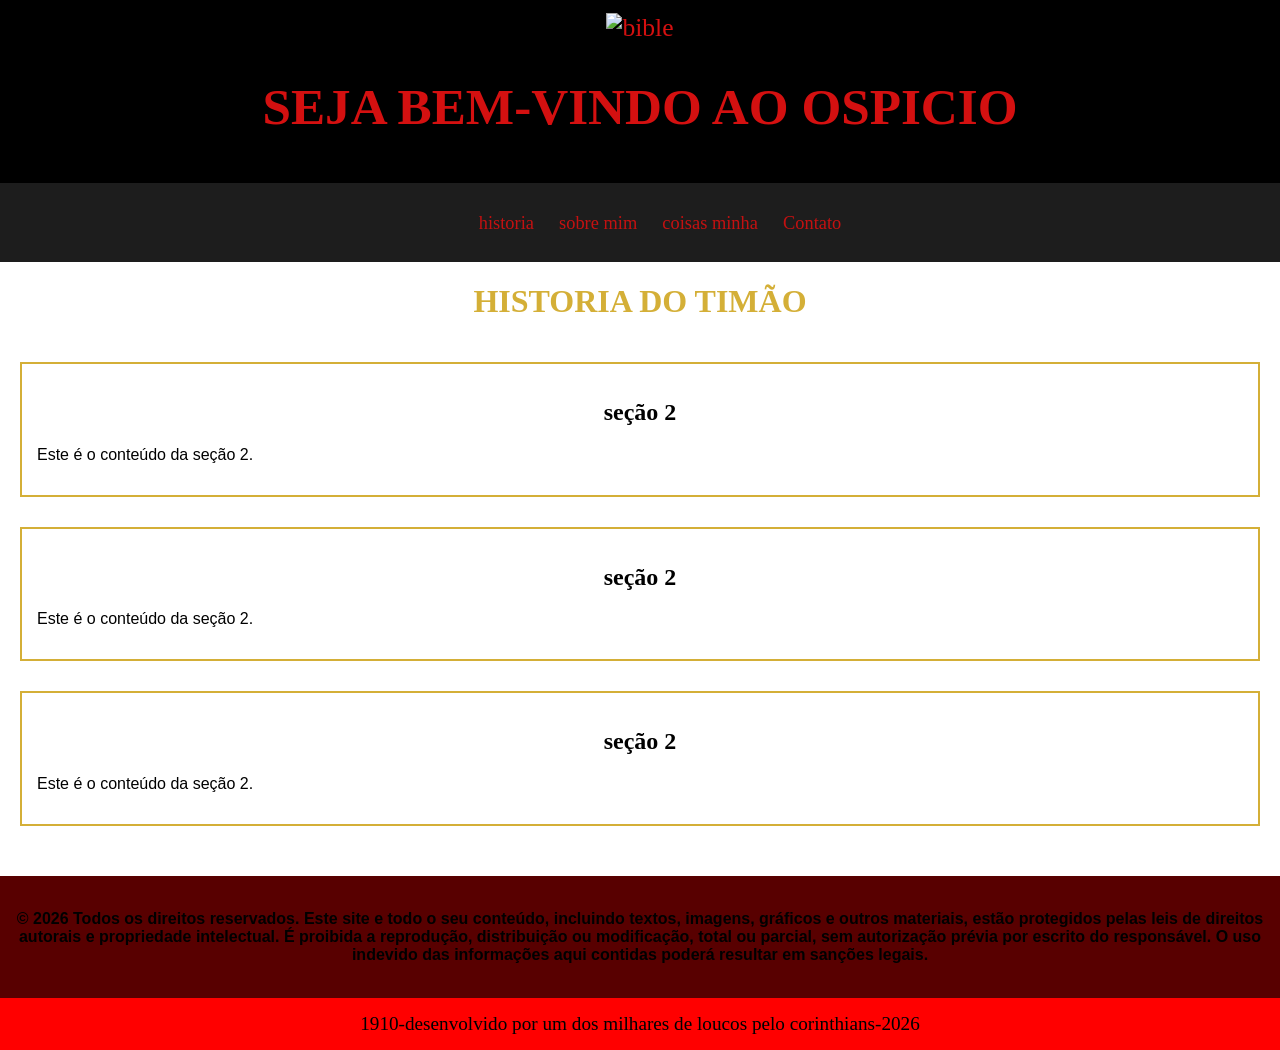
==== index.html @ 66645b38 "corinthians parte 1" ====
<!doctype html>
<html lang="pt-br">
  <head>
    <meta charset="UTF-8" />
    <meta name="viewport" content="width=device-width, initial-scale=1.0" />
    <title>TODO PODEROSO TIMÃO</title>
    <link rel="stylesheet" href="CSS/style.css" />
  </head>
  <body>
    <header>
      <img src="c:\Users\Bebezão\Desktop\imagens.html\c240dab131087d4e96328062d55de148.jpg" alt="bible" width="150" height="175"  />
      <h1>SEJA BEM-VINDO AO OSPICIO</h1>
    </header>
    <nav>
      <ul>
        <a href="index.html">historia</a>
        <a href="sobre.html">sobre mim</a>
        <a href="coisas.html">coisas minha</a>
        <a href="contato.html">Contato</a>
      </ul>
    </nav>
    <h1 class="class-titulo">HISTORIA DO TIMÃO</h1>
    
  </body>
    <main>
      <section>
        <h2>seção 2</h2>
        <p>Este é o conteúdo da seção 2.</p>
      </section>
      <section>
        <h2>seção 2</h2>
        <p>Este é o conteúdo da seção 2.</p>
      </section>
      <section>
        <h2>seção 2</h2>
        <p>Este é o conteúdo da seção 2.</p>
      </section>
    </main>
    <div class="footer-top">
      <h4>
        © 2026 Todos os direitos reservados. Este site e todo o seu conteúdo,
        incluindo textos, imagens, gráficos e outros materiais, estão protegidos
        pelas leis de direitos autorais e propriedade intelectual. É proibida a
        reprodução, distribuição ou modificação, total ou parcial, sem
        autorização prévia por escrito do responsável. O uso indevido das
        informações aqui contidas poderá resultar em sanções legais.
      </h4>
    </div>
    <footer>
     1910-desenvolvido por um dos milhares de loucos pelo corinthians-2026
    </footer>
  </body>
</html>
---- CSS/style.css ----
header {
  background-color: #000000;
  color: rgb(212, 16, 16);
  padding: 1%;
  text-align: center;
  font-size: 160%;
  font-family: fantasy;
}
body {
  font-family: Arial, Helvetica, sans-serif;
  margin: 0;
  padding: 0;
}
nav {
  background-color: #1d1d1d;
  padding: 10px;
  text-align: center;
  font-size: 115%;
}
nav a {
  color: #c41111;
  text-decoration: none;
  padding: 10px;
  font-family:fantasy;
}
main {
  padding: 20px;
}
section {
  margin-bottom: 30px;
  padding: 15px;
  border: 2px solid #D4AF37;
}
footer {
  text-align: center;
  background-color: #ff0000;
  padding: 15px;
  color: rgb(0, 0, 0);
  font-family: serif;
  font-size: 120%;
}
.footer-top {
  background-color: #580000;
  text-align: center;
  padding: 1%;
}
h2 {
  color: #000000;
  font-family: fantasy;
  text-align: center;
}
.class-titulo {
  color: #D4AF37;
  font-family: fantasy;
  text-align: center;
}
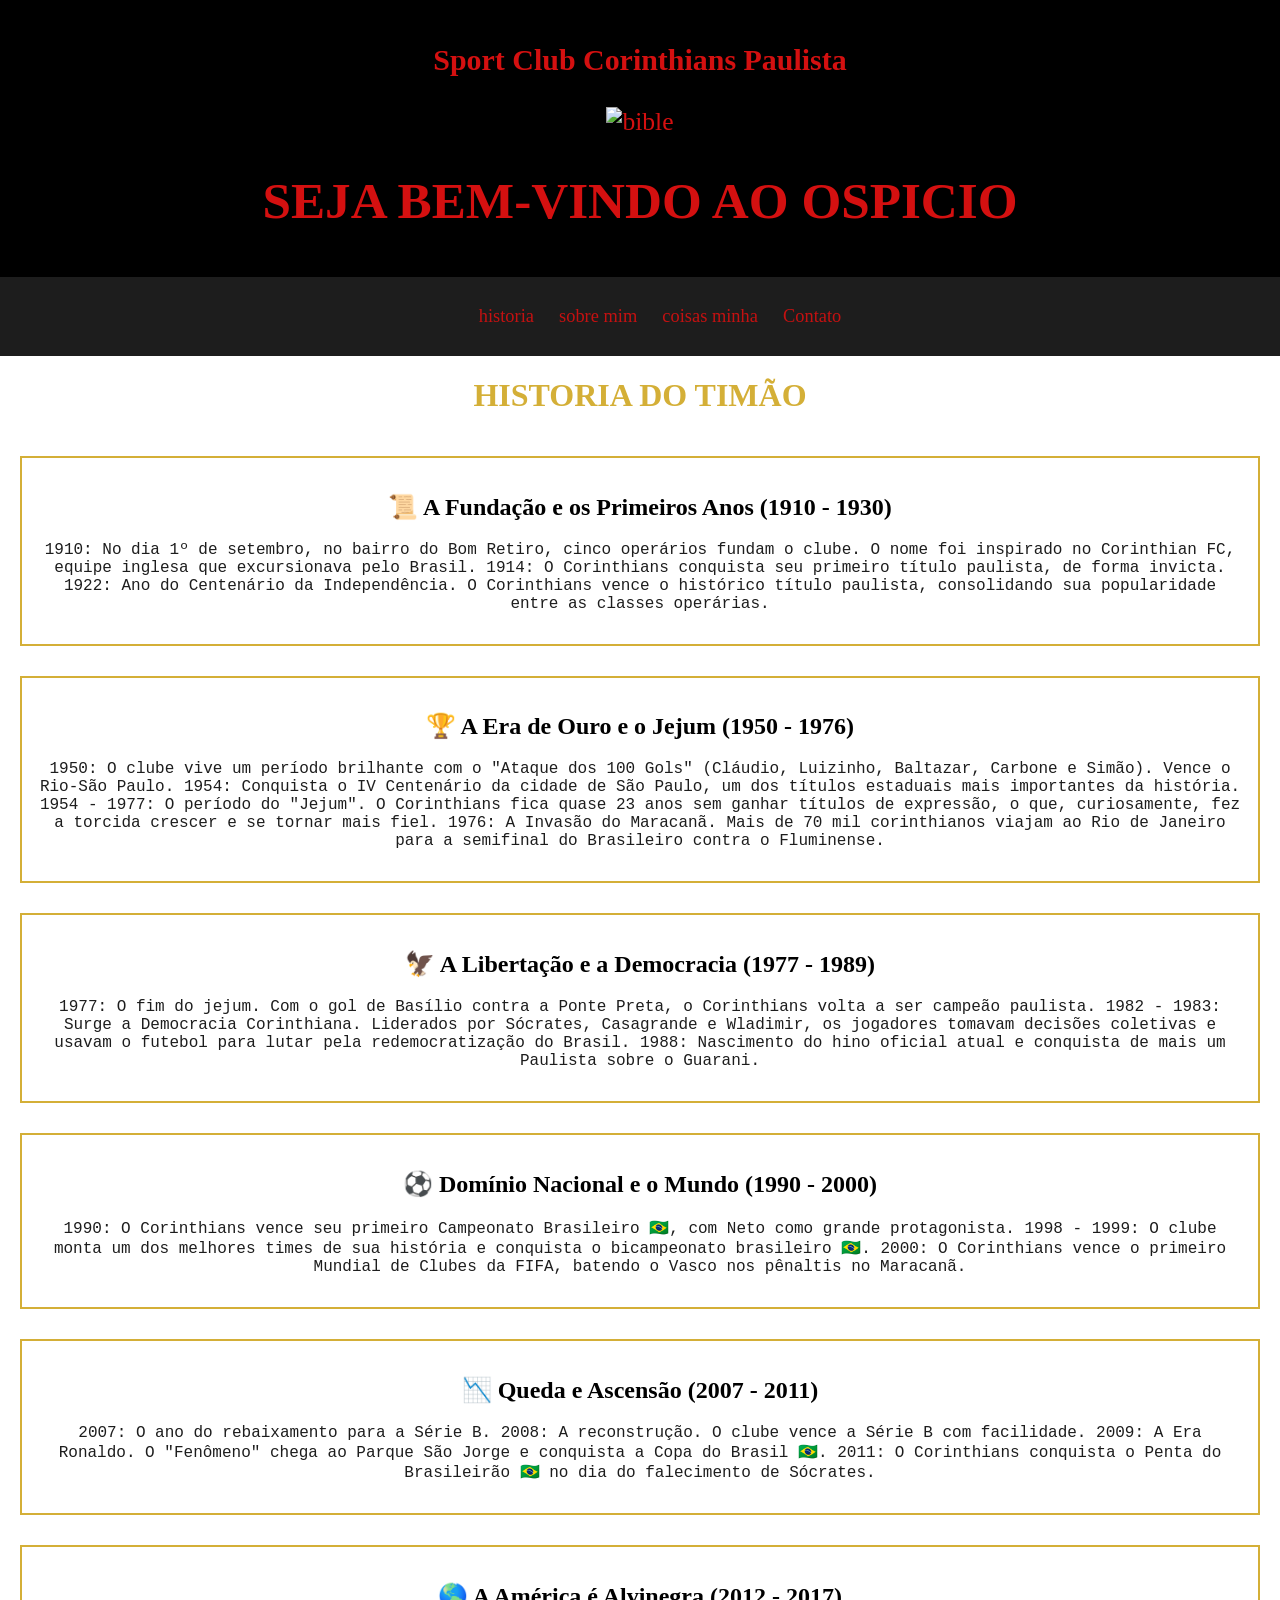
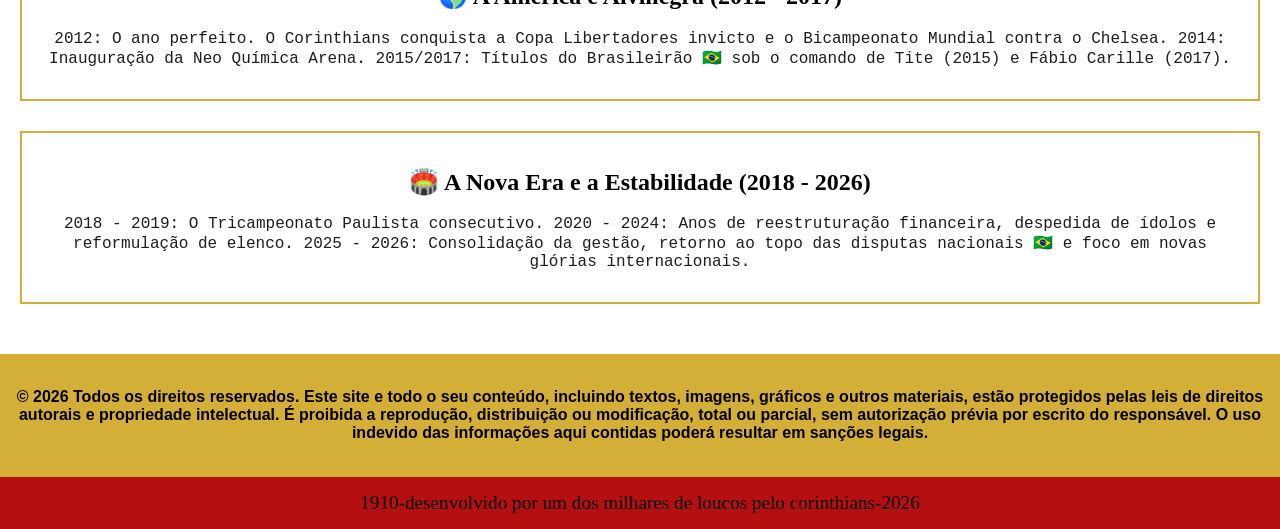
==== commit 7bae838d: "historia feita" ====
--- a/index.html
+++ b/index.html
@@ -8,6 +8,7 @@
   </head>
   <body>
     <header>
+      <h3>Sport Club Corinthians Paulista</h3>
       <img src="c:\Users\Bebezão\Desktop\imagens.html\c240dab131087d4e96328062d55de148.jpg" alt="bible" width="150" height="175"  />
       <h1>SEJA BEM-VINDO AO OSPICIO</h1>
     </header>
@@ -24,17 +25,49 @@
   </body>
     <main>
       <section>
-        <h2>seção 2</h2>
-        <p>Este é o conteúdo da seção 2.</p>
+        <h2>📜 A Fundação e os Primeiros Anos (1910 - 1930)</h2>
+        <p>1910: No dia 1º de setembro, no bairro do Bom Retiro, cinco operários fundam o clube. O nome foi inspirado no Corinthian FC, equipe inglesa que excursionava pelo Brasil.
+          1914: O Corinthians conquista seu primeiro título paulista, de forma invicta.
+          1922: Ano do Centenário da Independência. O Corinthians vence o histórico título paulista, consolidando sua popularidade entre as classes operárias.</p>
       </section>
       <section>
-        <h2>seção 2</h2>
-        <p>Este é o conteúdo da seção 2.</p>
+        <h2>🏆 A Era de Ouro e o Jejum (1950 - 1976)</h2>
+        <p>1950: O clube vive um período brilhante com o "Ataque dos 100 Gols" (Cláudio, Luizinho, Baltazar, Carbone e Simão). Vence o Rio-São Paulo.
+1954: Conquista o IV Centenário da cidade de São Paulo, um dos títulos estaduais mais importantes da história.
+1954 - 1977: O período do "Jejum". O Corinthians fica quase 23 anos sem ganhar títulos de expressão, o que, curiosamente, fez a torcida crescer e se tornar mais fiel.
+1976: A Invasão do Maracanã. Mais de 70 mil corinthianos viajam ao Rio de Janeiro para a semifinal do Brasileiro contra o Fluminense.</p>
       </section>
       <section>
-        <h2>seção 2</h2>
-        <p>Este é o conteúdo da seção 2.</p>
+        <h2>🦅 A Libertação e a Democracia (1977 - 1989)</h2>
+        <p>1977: O fim do jejum. Com o gol de Basílio contra a Ponte Preta, o Corinthians volta a ser campeão paulista.
+1982 - 1983: Surge a Democracia Corinthiana. Liderados por Sócrates, Casagrande e Wladimir, os jogadores tomavam decisões coletivas e usavam o futebol para lutar pela redemocratização do Brasil.
+1988: Nascimento do hino oficial atual e conquista de mais um Paulista sobre o Guarani.</p>
       </section>
+      <section>
+        <h2>⚽ Domínio Nacional e o Mundo (1990 - 2000)</h2>
+        <p>1990: O Corinthians vence seu primeiro Campeonato Brasileiro 🇧🇷, com Neto como grande protagonista.
+1998 - 1999: O clube monta um dos melhores times de sua história e conquista o bicampeonato brasileiro 🇧🇷.
+2000: O Corinthians vence o primeiro Mundial de Clubes da FIFA, batendo o Vasco nos pênaltis no Maracanã.</p>
+      </section>
+      <section>
+        <h2>📉 Queda e Ascensão (2007 - 2011)</h2>
+        <p>2007: O ano do rebaixamento para a Série B.
+2008: A reconstrução. O clube vence a Série B com facilidade.
+2009: A Era Ronaldo. O "Fenômeno" chega ao Parque São Jorge e conquista a Copa do Brasil 🇧🇷.
+2011: O Corinthians conquista o Penta do Brasileirão 🇧🇷 no dia do falecimento de Sócrates.</p>
+      </section>
+        <section>
+          <h2>🌎 A América é Alvinegra (2012 - 2017)</h2>
+          <p>2012: O ano perfeito. O Corinthians conquista a Copa Libertadores invicto e o Bicampeonato Mundial contra o Chelsea.
+2014: Inauguração da Neo Química Arena.
+2015/2017: Títulos do Brasileirão 🇧🇷 sob o comando de Tite (2015) e Fábio Carille (2017).</p> 
+          </section>
+          <section>
+            <h2>🏟️ A Nova Era e a Estabilidade (2018 - 2026)</h2>
+            <p>2018 - 2019: O Tricampeonato Paulista consecutivo.
+2020 - 2024: Anos de reestruturação financeira, despedida de ídolos e reformulação de elenco.
+2025 - 2026: Consolidação da gestão, retorno ao topo das disputas nacionais 🇧🇷 e foco em novas glórias internacionais.</p>
+          </section>
     </main>
     <div class="footer-top">
       <h4>
--- a/CSS/style.css
+++ b/CSS/style.css
@@ -33,24 +33,30 @@
 }
 footer {
   text-align: center;
-  background-color: #ff0000;
+  background-color: #b60f0f;
   padding: 15px;
   color: rgb(0, 0, 0);
   font-family: serif;
   font-size: 120%;
 }
 .footer-top {
-  background-color: #580000;
+  background-color: #D4AF37;
   text-align: center;
   padding: 1%;
 }
 h2 {
   color: #000000;
-  font-family: fantasy;
+  font-family: cursive;
   text-align: center;
 }
 .class-titulo {
   color: #D4AF37;
   font-family: fantasy;
   text-align: center;
+
+}
+p {
+ text-align: center;
+ font-family: 'Courier New', Courier, monospace;
+ color: #1d1d1d;
 }
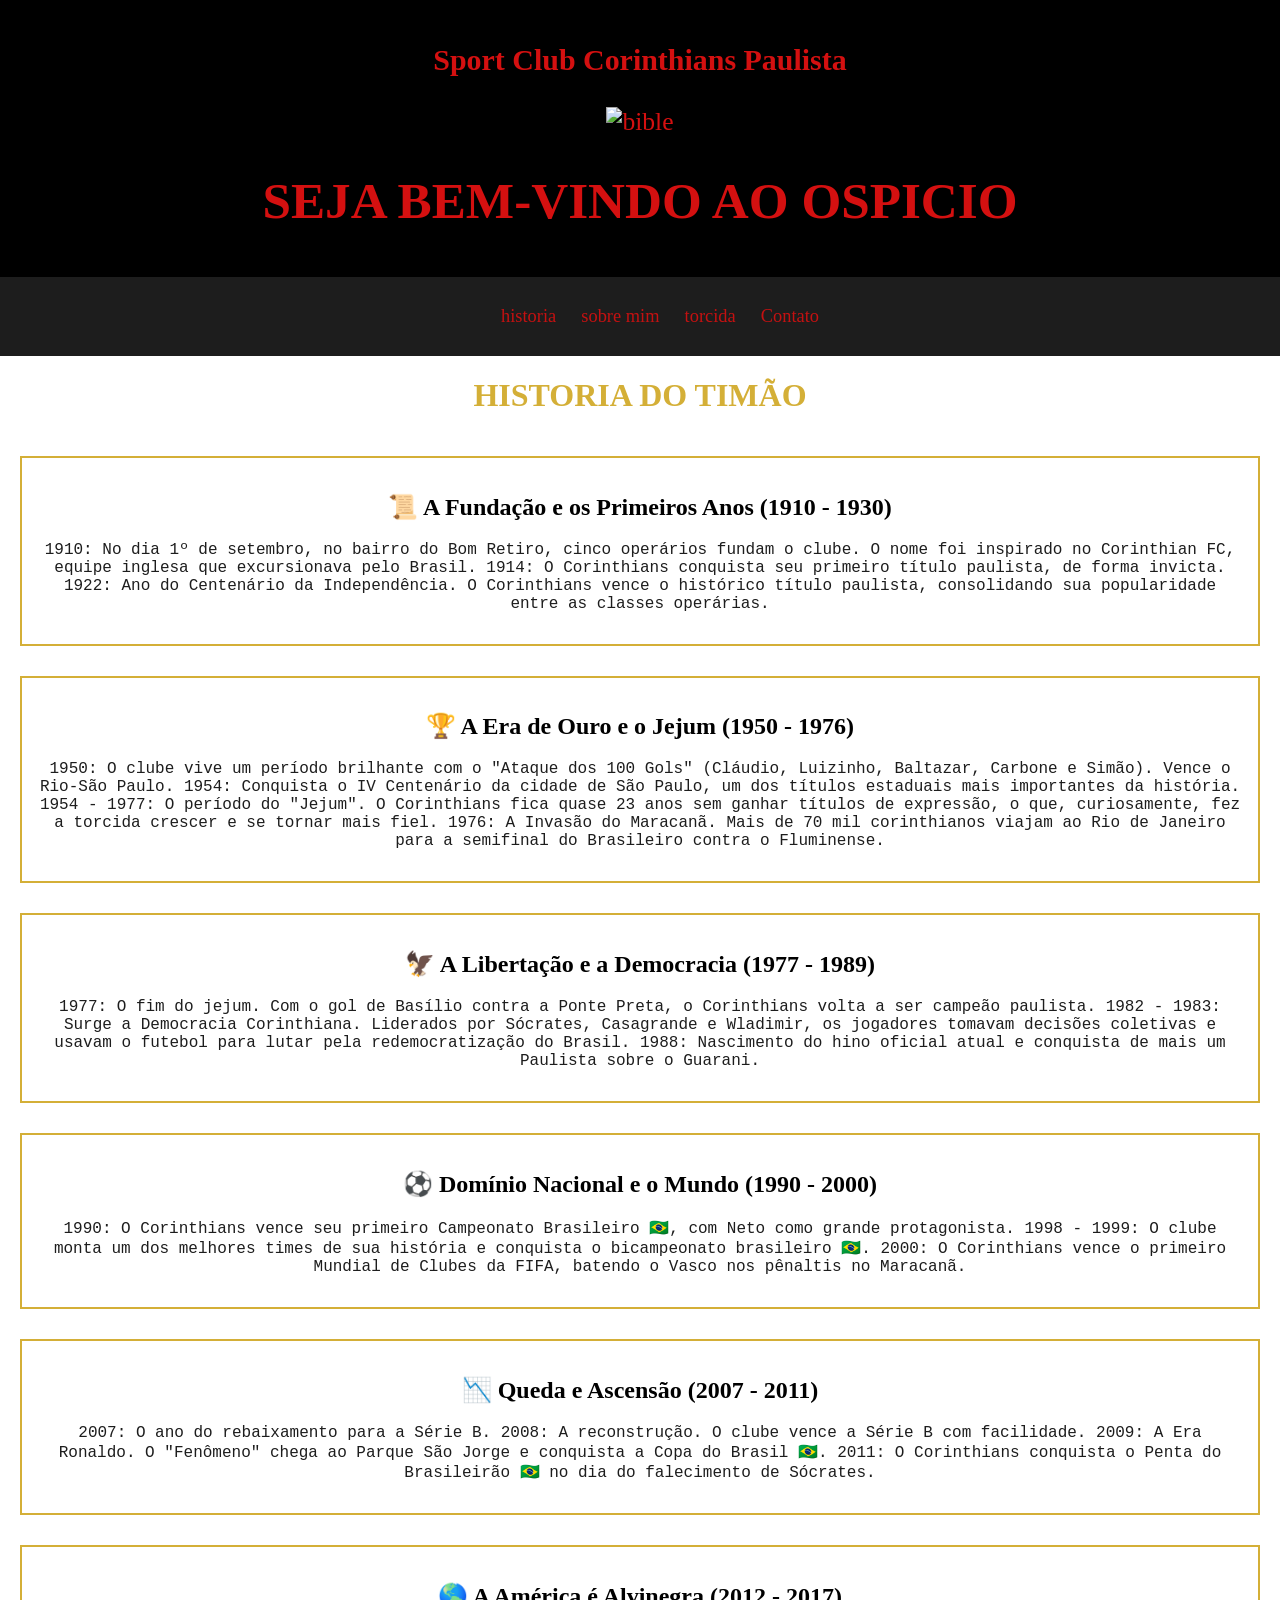
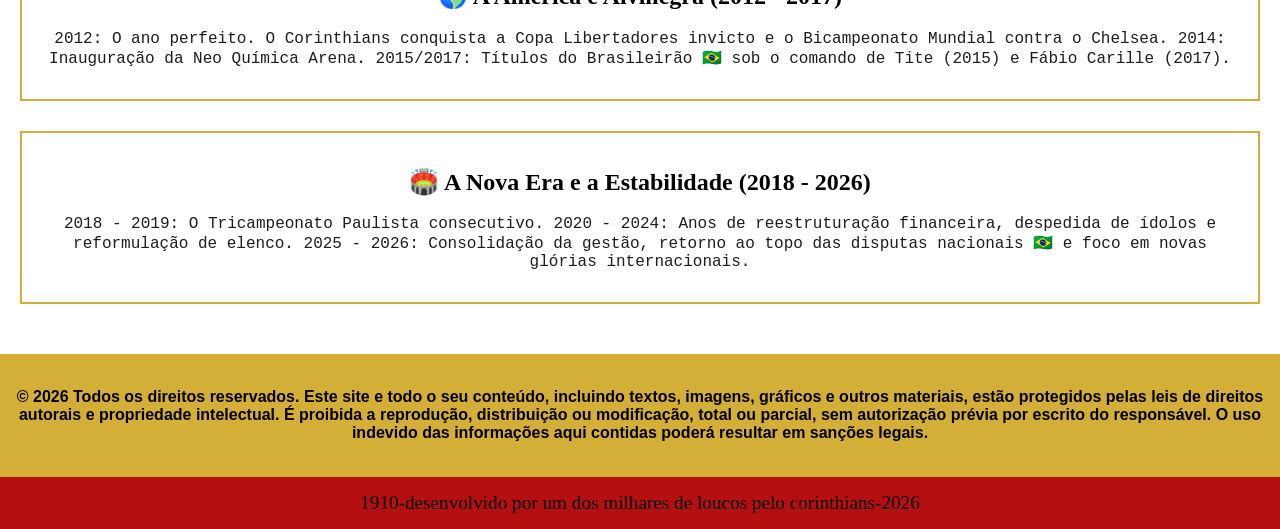
==== commit f72cf53a: "atualização03/05/2026" ====
--- a/index.html
+++ b/index.html
@@ -16,7 +16,7 @@
       <ul>
         <a href="index.html">historia</a>
         <a href="sobre.html">sobre mim</a>
-        <a href="coisas.html">coisas minha</a>
+        <a href="coisas.html">torcida</a>
         <a href="contato.html">Contato</a>
       </ul>
     </nav>
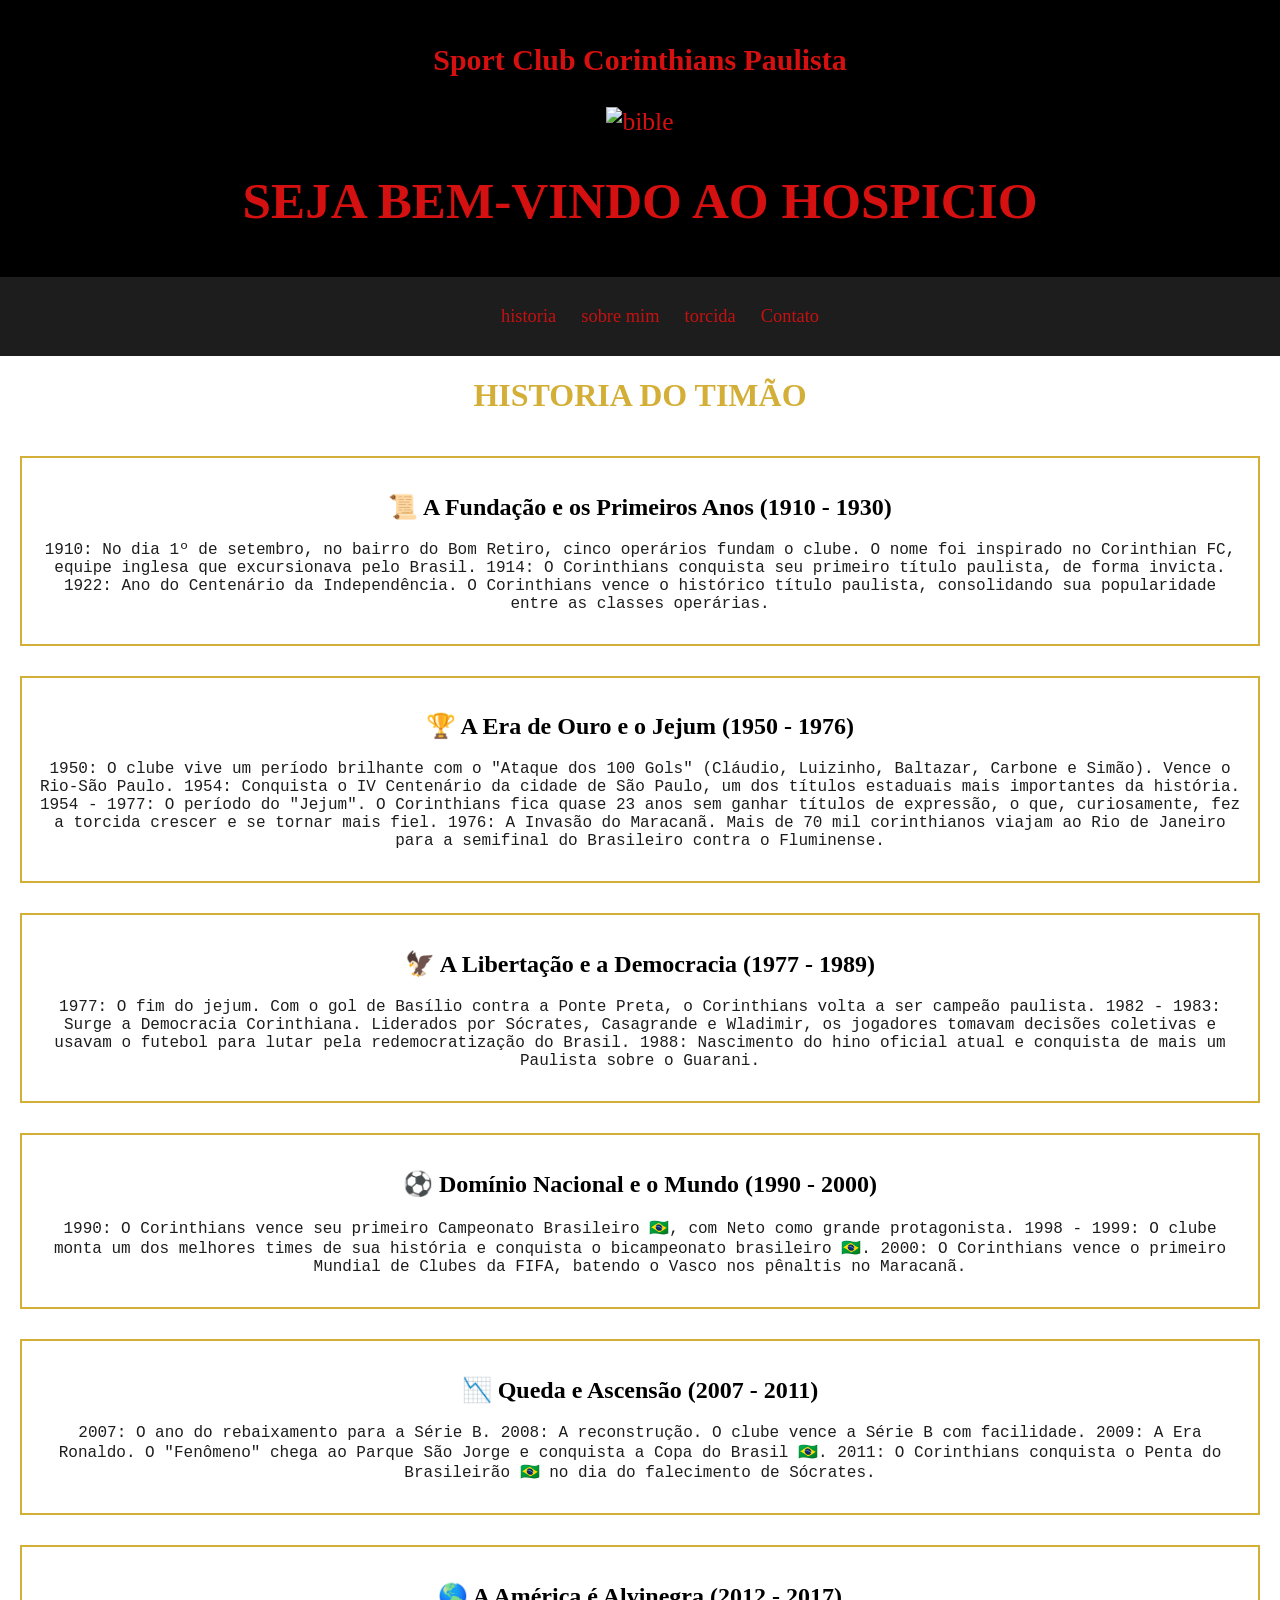
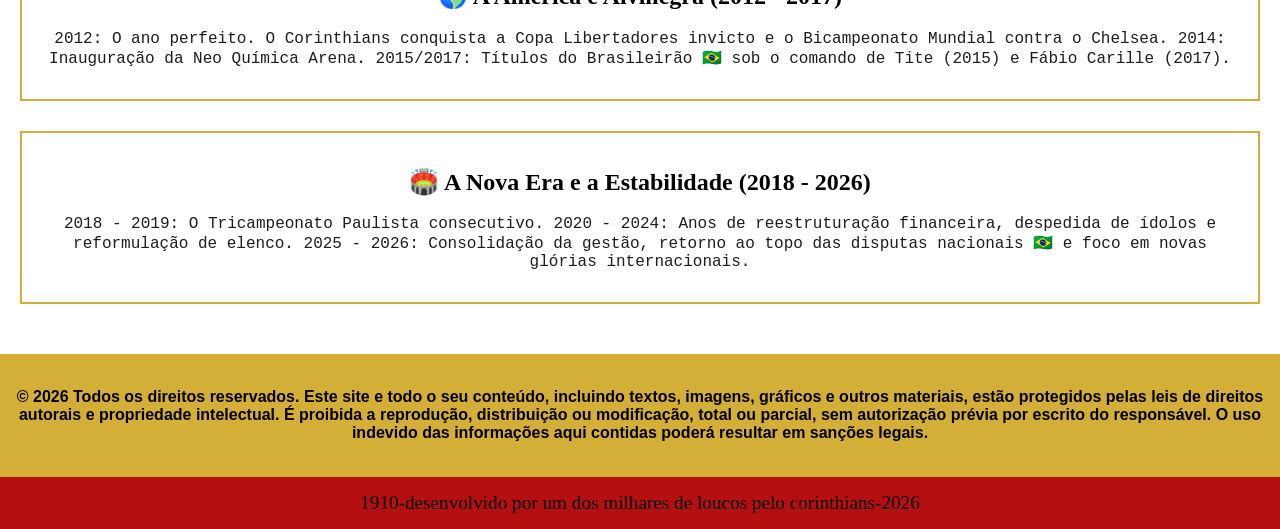
==== commit c11c7037: "07/05/2026" ====
--- a/index.html
+++ b/index.html
@@ -9,8 +9,13 @@
   <body>
     <header>
       <h3>Sport Club Corinthians Paulista</h3>
-      <img src="c:\Users\Bebezão\Desktop\imagens.html\c240dab131087d4e96328062d55de148.jpg" alt="bible" width="150" height="175"  />
-      <h1>SEJA BEM-VINDO AO OSPICIO</h1>
+      <img
+        src="https://cdn.meutimao.com.br/_upload/forumtopico/2022/05/26/escudo_2.jpg"
+        alt="bible"
+        width="200"
+        height="175"
+      />
+      <h1>SEJA BEM-VINDO AO HOSPICIO</h1>
     </header>
     <nav>
       <ul>
@@ -21,53 +26,89 @@
       </ul>
     </nav>
     <h1 class="class-titulo">HISTORIA DO TIMÃO</h1>
-    
-  </body>
+
     <main>
       <section>
-        <h2>📜 A Fundação e os Primeiros Anos (1910 - 1930)</h2>
-        <p>1910: No dia 1º de setembro, no bairro do Bom Retiro, cinco operários fundam o clube. O nome foi inspirado no Corinthian FC, equipe inglesa que excursionava pelo Brasil.
-          1914: O Corinthians conquista seu primeiro título paulista, de forma invicta.
-          1922: Ano do Centenário da Independência. O Corinthians vence o histórico título paulista, consolidando sua popularidade entre as classes operárias.</p>
+        <h2 class="class-historia">
+          📜 A Fundação e os Primeiros Anos (1910 - 1930)
+        </h2>
+        <p class="class-historiatexto">
+          1910: No dia 1º de setembro, no bairro do Bom Retiro, cinco operários
+          fundam o clube. O nome foi inspirado no Corinthian FC, equipe inglesa
+          que excursionava pelo Brasil. 1914: O Corinthians conquista seu
+          primeiro título paulista, de forma invicta. 1922: Ano do Centenário da
+          Independência. O Corinthians vence o histórico título paulista,
+          consolidando sua popularidade entre as classes operárias.
+        </p>
       </section>
       <section>
-        <h2>🏆 A Era de Ouro e o Jejum (1950 - 1976)</h2>
-        <p>1950: O clube vive um período brilhante com o "Ataque dos 100 Gols" (Cláudio, Luizinho, Baltazar, Carbone e Simão). Vence o Rio-São Paulo.
-1954: Conquista o IV Centenário da cidade de São Paulo, um dos títulos estaduais mais importantes da história.
-1954 - 1977: O período do "Jejum". O Corinthians fica quase 23 anos sem ganhar títulos de expressão, o que, curiosamente, fez a torcida crescer e se tornar mais fiel.
-1976: A Invasão do Maracanã. Mais de 70 mil corinthianos viajam ao Rio de Janeiro para a semifinal do Brasileiro contra o Fluminense.</p>
+        <h2 class="class-historia">🏆 A Era de Ouro e o Jejum (1950 - 1976)</h2>
+        <p class="class-historiatexto">
+          1950: O clube vive um período brilhante com o "Ataque dos 100 Gols"
+          (Cláudio, Luizinho, Baltazar, Carbone e Simão). Vence o Rio-São Paulo.
+          1954: Conquista o IV Centenário da cidade de São Paulo, um dos títulos
+          estaduais mais importantes da história. 1954 - 1977: O período do
+          "Jejum". O Corinthians fica quase 23 anos sem ganhar títulos de
+          expressão, o que, curiosamente, fez a torcida crescer e se tornar mais
+          fiel. 1976: A Invasão do Maracanã. Mais de 70 mil corinthianos viajam
+          ao Rio de Janeiro para a semifinal do Brasileiro contra o Fluminense.
+        </p>
       </section>
       <section>
-        <h2>🦅 A Libertação e a Democracia (1977 - 1989)</h2>
-        <p>1977: O fim do jejum. Com o gol de Basílio contra a Ponte Preta, o Corinthians volta a ser campeão paulista.
-1982 - 1983: Surge a Democracia Corinthiana. Liderados por Sócrates, Casagrande e Wladimir, os jogadores tomavam decisões coletivas e usavam o futebol para lutar pela redemocratização do Brasil.
-1988: Nascimento do hino oficial atual e conquista de mais um Paulista sobre o Guarani.</p>
+        <h2 class="class-historia">
+          🦅 A Libertação e a Democracia (1977 - 1989)
+        </h2>
+        <p class="class-historiatexto">
+          1977: O fim do jejum. Com o gol de Basílio contra a Ponte Preta, o
+          Corinthians volta a ser campeão paulista. 1982 - 1983: Surge a
+          Democracia Corinthiana. Liderados por Sócrates, Casagrande e Wladimir,
+          os jogadores tomavam decisões coletivas e usavam o futebol para lutar
+          pela redemocratização do Brasil. 1988: Nascimento do hino oficial
+          atual e conquista de mais um Paulista sobre o Guarani.
+        </p>
       </section>
       <section>
-        <h2>⚽ Domínio Nacional e o Mundo (1990 - 2000)</h2>
-        <p>1990: O Corinthians vence seu primeiro Campeonato Brasileiro 🇧🇷, com Neto como grande protagonista.
-1998 - 1999: O clube monta um dos melhores times de sua história e conquista o bicampeonato brasileiro 🇧🇷.
-2000: O Corinthians vence o primeiro Mundial de Clubes da FIFA, batendo o Vasco nos pênaltis no Maracanã.</p>
+        <h2 class="class-historia">
+          ⚽ Domínio Nacional e o Mundo (1990 - 2000)
+        </h2>
+        <p class="class-historiatexto">
+          1990: O Corinthians vence seu primeiro Campeonato Brasileiro 🇧🇷, com
+          Neto como grande protagonista. 1998 - 1999: O clube monta um dos
+          melhores times de sua história e conquista o bicampeonato brasileiro
+          🇧🇷. 2000: O Corinthians vence o primeiro Mundial de Clubes da FIFA,
+          batendo o Vasco nos pênaltis no Maracanã.
+        </p>
       </section>
       <section>
-        <h2>📉 Queda e Ascensão (2007 - 2011)</h2>
-        <p>2007: O ano do rebaixamento para a Série B.
-2008: A reconstrução. O clube vence a Série B com facilidade.
-2009: A Era Ronaldo. O "Fenômeno" chega ao Parque São Jorge e conquista a Copa do Brasil 🇧🇷.
-2011: O Corinthians conquista o Penta do Brasileirão 🇧🇷 no dia do falecimento de Sócrates.</p>
+        <h2 class="class-historia">📉 Queda e Ascensão (2007 - 2011)</h2>
+        <p class="class-historiatexto">
+          2007: O ano do rebaixamento para a Série B. 2008: A reconstrução. O
+          clube vence a Série B com facilidade. 2009: A Era Ronaldo. O
+          "Fenômeno" chega ao Parque São Jorge e conquista a Copa do Brasil 🇧🇷.
+          2011: O Corinthians conquista o Penta do Brasileirão 🇧🇷 no dia do
+          falecimento de Sócrates.
+        </p>
       </section>
-        <section>
-          <h2>🌎 A América é Alvinegra (2012 - 2017)</h2>
-          <p>2012: O ano perfeito. O Corinthians conquista a Copa Libertadores invicto e o Bicampeonato Mundial contra o Chelsea.
-2014: Inauguração da Neo Química Arena.
-2015/2017: Títulos do Brasileirão 🇧🇷 sob o comando de Tite (2015) e Fábio Carille (2017).</p> 
-          </section>
-          <section>
-            <h2>🏟️ A Nova Era e a Estabilidade (2018 - 2026)</h2>
-            <p>2018 - 2019: O Tricampeonato Paulista consecutivo.
-2020 - 2024: Anos de reestruturação financeira, despedida de ídolos e reformulação de elenco.
-2025 - 2026: Consolidação da gestão, retorno ao topo das disputas nacionais 🇧🇷 e foco em novas glórias internacionais.</p>
-          </section>
+      <section>
+        <h2 class="class-historia">🌎 A América é Alvinegra (2012 - 2017)</h2>
+        <p class="class-historiatexto">
+          2012: O ano perfeito. O Corinthians conquista a Copa Libertadores
+          invicto e o Bicampeonato Mundial contra o Chelsea. 2014: Inauguração
+          da Neo Química Arena. 2015/2017: Títulos do Brasileirão 🇧🇷 sob o
+          comando de Tite (2015) e Fábio Carille (2017).
+        </p>
+      </section>
+      <section>
+        <h2 class="class-historia">
+          🏟️ A Nova Era e a Estabilidade (2018 - 2026)
+        </h2>
+        <p class="class-historiatexto">
+          2018 - 2019: O Tricampeonato Paulista consecutivo. 2020 - 2024: Anos
+          de reestruturação financeira, despedida de ídolos e reformulação de
+          elenco. 2025 - 2026: Consolidação da gestão, retorno ao topo das
+          disputas nacionais 🇧🇷 e foco em novas glórias internacionais.
+        </p>
+      </section>
     </main>
     <div class="footer-top">
       <h4>
@@ -80,7 +121,7 @@
       </h4>
     </div>
     <footer>
-     1910-desenvolvido por um dos milhares de loucos pelo corinthians-2026
+      1910-desenvolvido por um dos milhares de loucos pelo corinthians-2026
     </footer>
   </body>
 </html>
--- a/CSS/style.css
+++ b/CSS/style.css
@@ -21,7 +21,7 @@
   color: #c41111;
   text-decoration: none;
   padding: 10px;
-  font-family:fantasy;
+  font-family: fantasy;
 }
 main {
   padding: 20px;
@@ -29,7 +29,7 @@
 section {
   margin-bottom: 30px;
   padding: 15px;
-  border: 2px solid #D4AF37;
+  border: 2px solid #d4af37;
 }
 footer {
   text-align: center;
@@ -40,23 +40,56 @@
   font-size: 120%;
 }
 .footer-top {
-  background-color: #D4AF37;
+  background-color: #d4af37;
   text-align: center;
   padding: 1%;
 }
-h2 {
+.class-historia {
   color: #000000;
   font-family: cursive;
   text-align: center;
 }
 .class-titulo {
-  color: #D4AF37;
+  color: #d4af37;
   font-family: fantasy;
   text-align: center;
+}
+.class-historiatexto {
+  text-align: center;
+  font-family: "Courier New", Courier, monospace;
+  color: #1d1d1d;
+}
+.class-body3 {
+  background-color: #080000;
+}
+.class-titulo3 {
+  color: rgb(185, 5, 5);
+  text-align: center;
+  font-family: fantasy;
+}
 
+.class-footer3 {
+  text-align: center;
+  background-color: #ff0000;
+  padding: 1px;
+  color: rgb(0, 0, 0);
+  font-family: serif;
+  font-size: 100%;
 }
-p {
- text-align: center;
- font-family: 'Courier New', Courier, monospace;
- color: #1d1d1d;
-}+.class-torcida {
+  color: #d4af37;
+  text-align: center;
+  font-family: serif;
+}
+.class-subtitulo3 {
+  color: #b60f0f;
+  font-family: Georgia, "Times New Roman", Times, serif;
+  text-align: center;
+}
+.class-torcidatexto {
+  color: #b60f0f;
+  text-align: center;
+}
+.class-poropopo {
+  text-align: center;
+}
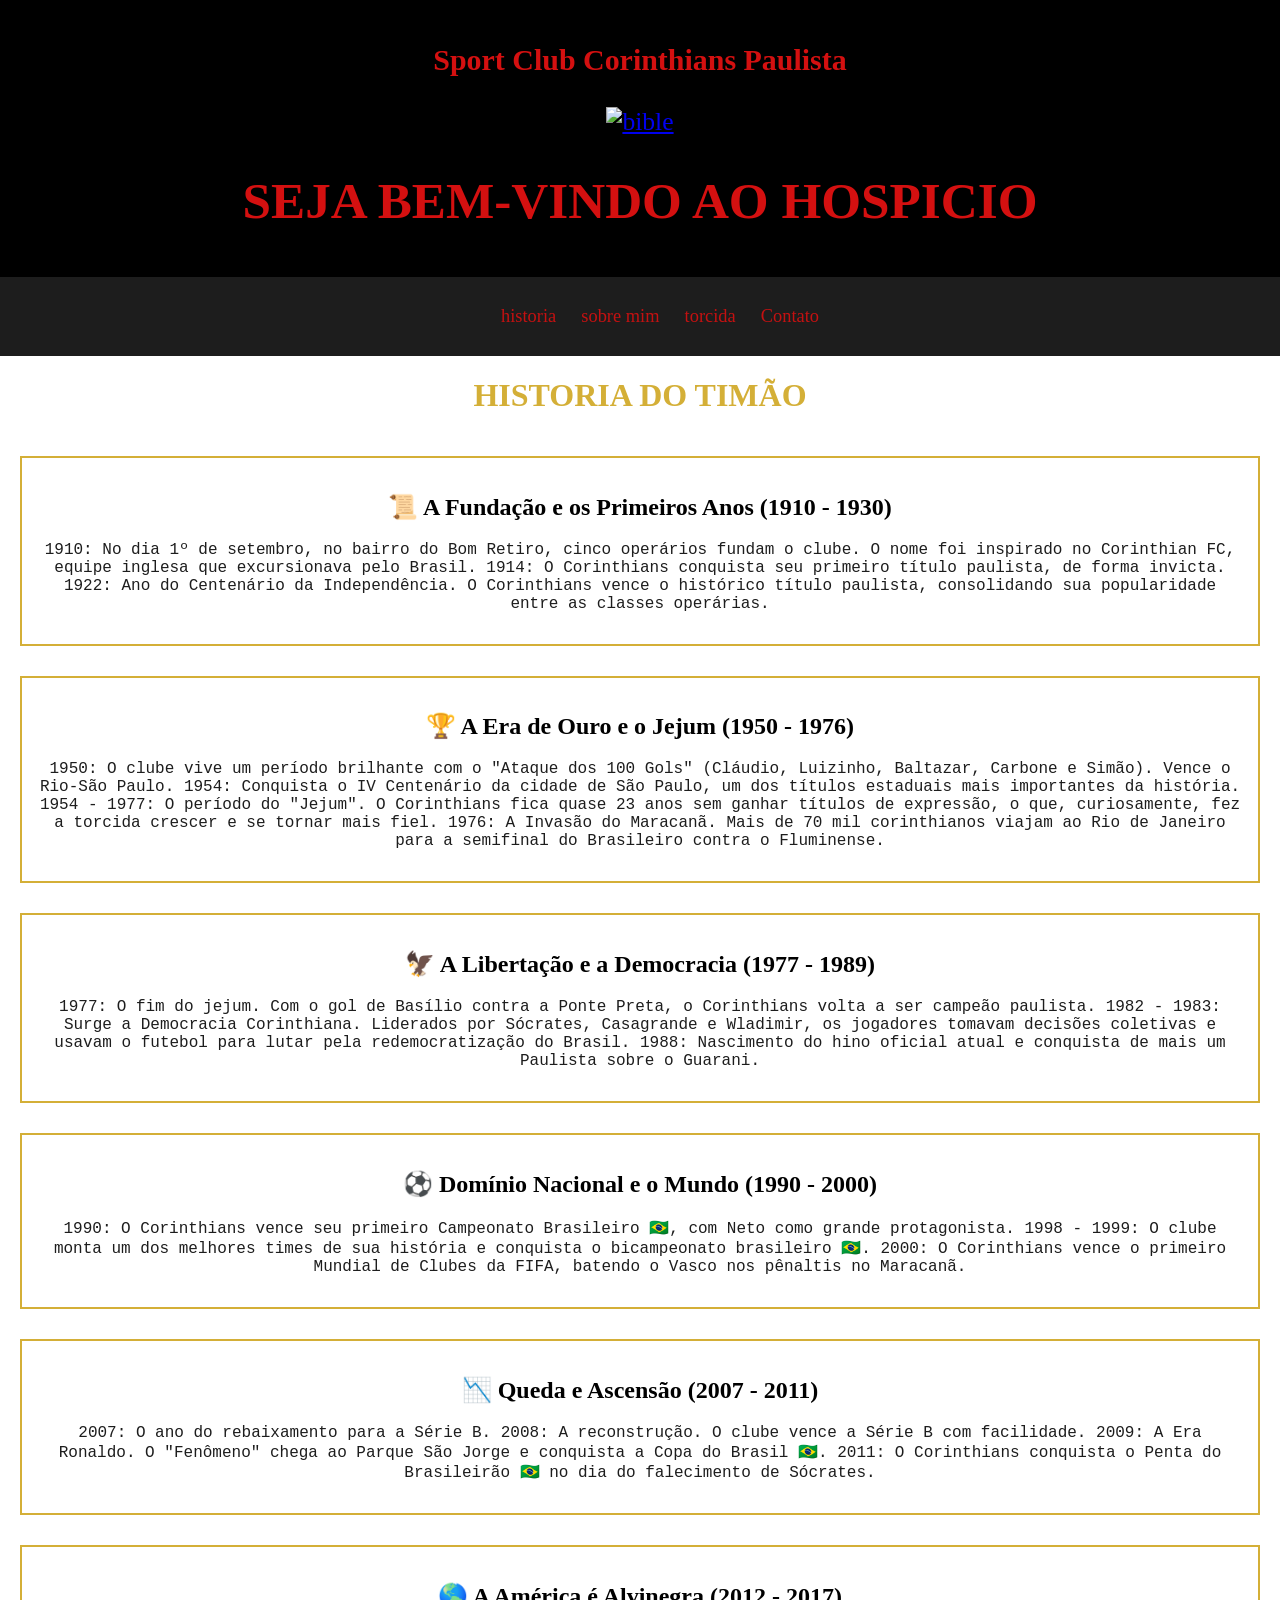
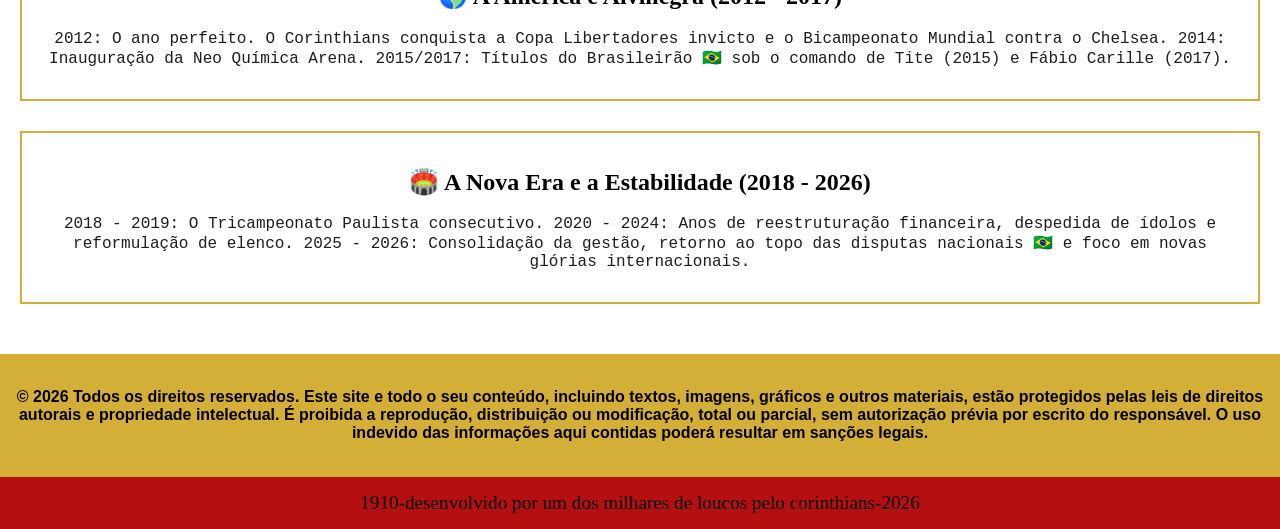
==== commit eae65602: "08/05/2026" ====
--- a/index.html
+++ b/index.html
@@ -9,12 +9,14 @@
   <body>
     <header>
       <h3>Sport Club Corinthians Paulista</h3>
-      <img
-        src="https://cdn.meutimao.com.br/_upload/forumtopico/2022/05/26/escudo_2.jpg"
-        alt="bible"
-        width="200"
-        height="175"
-      />
+      <a href="https://www.corinthians.com.br/" target="_blank">
+        <img
+          src="https://cdn.meutimao.com.br/_upload/forumtopico/2022/05/26/escudo_2.jpg"
+          alt="bible"
+          width="200"
+          height="175"
+        />
+      </a>
       <h1>SEJA BEM-VINDO AO HOSPICIO</h1>
     </header>
     <nav>
--- a/CSS/style.css
+++ b/CSS/style.css
@@ -93,3 +93,9 @@
 .class-poropopo {
   text-align: center;
 }
+.class-camisa12 {
+  text-align: center;
+}
+.class-pavilhao9 {
+  text-align: center;
+}
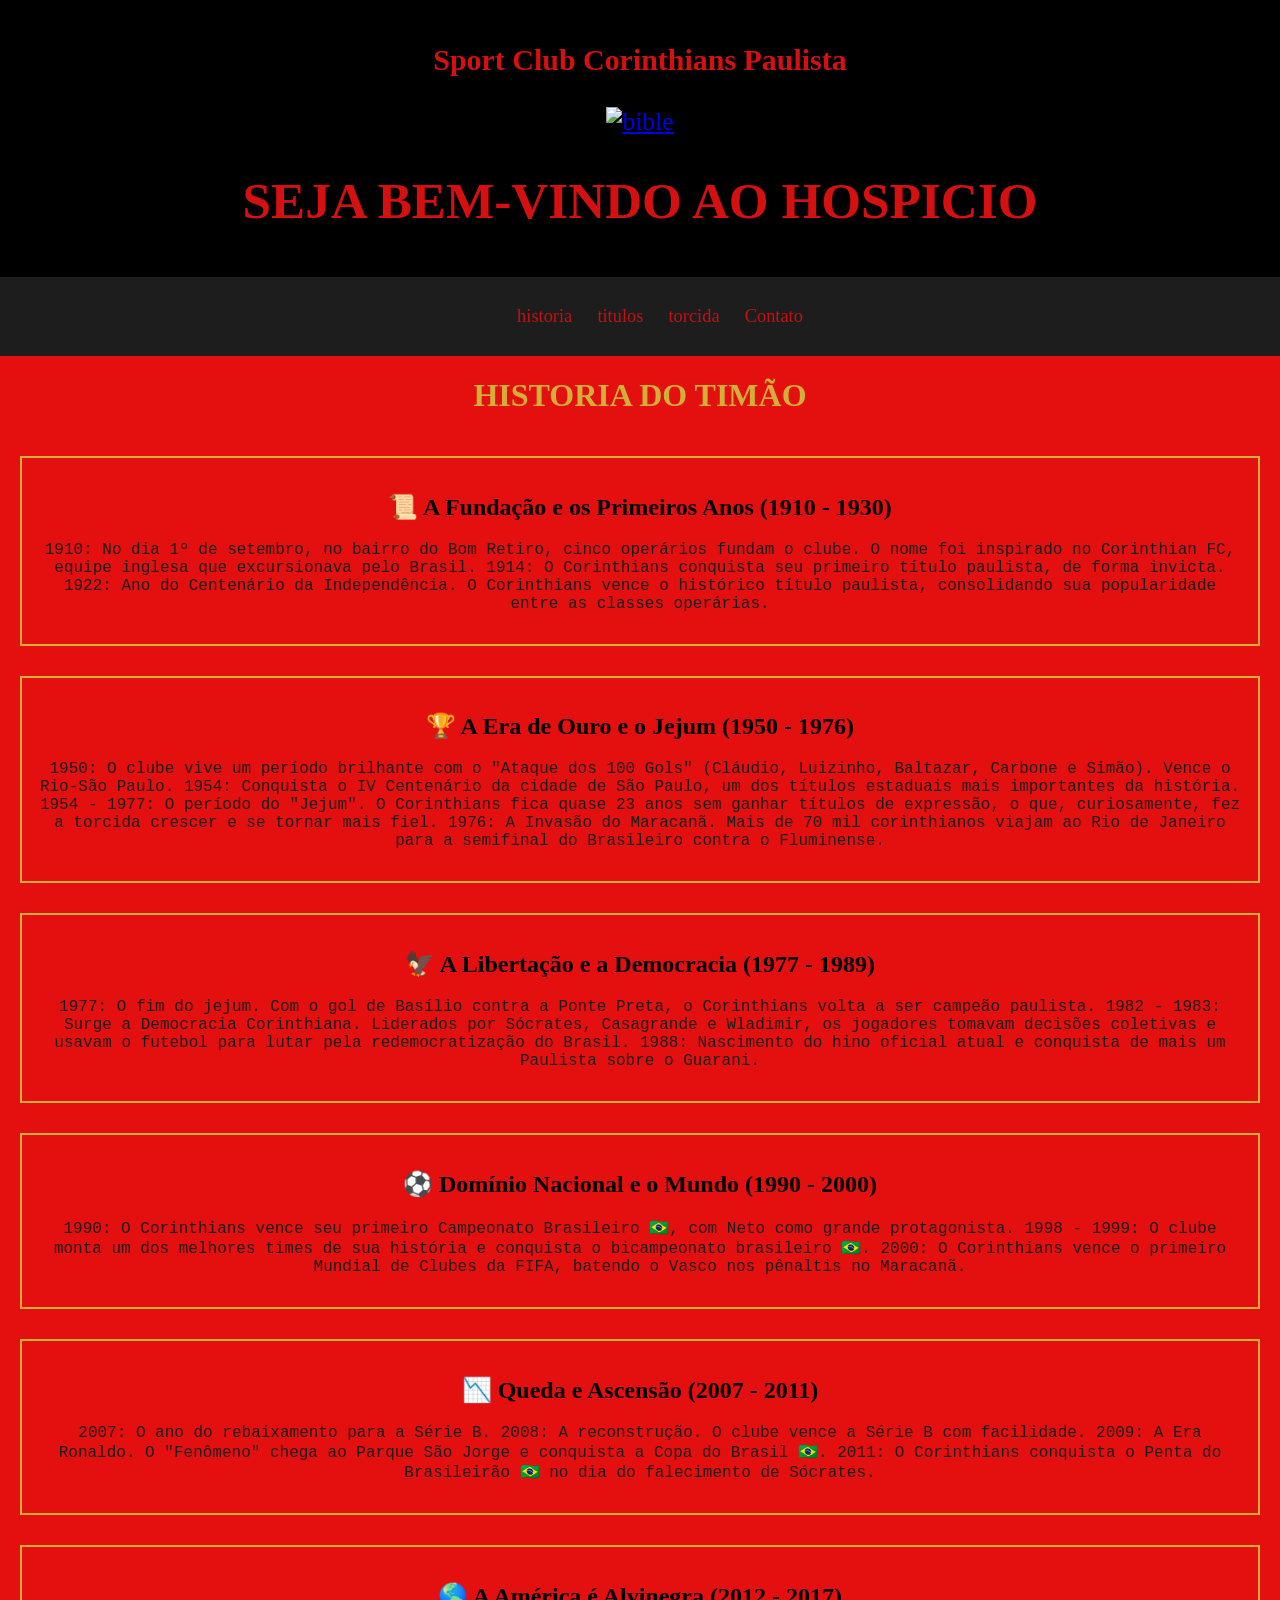
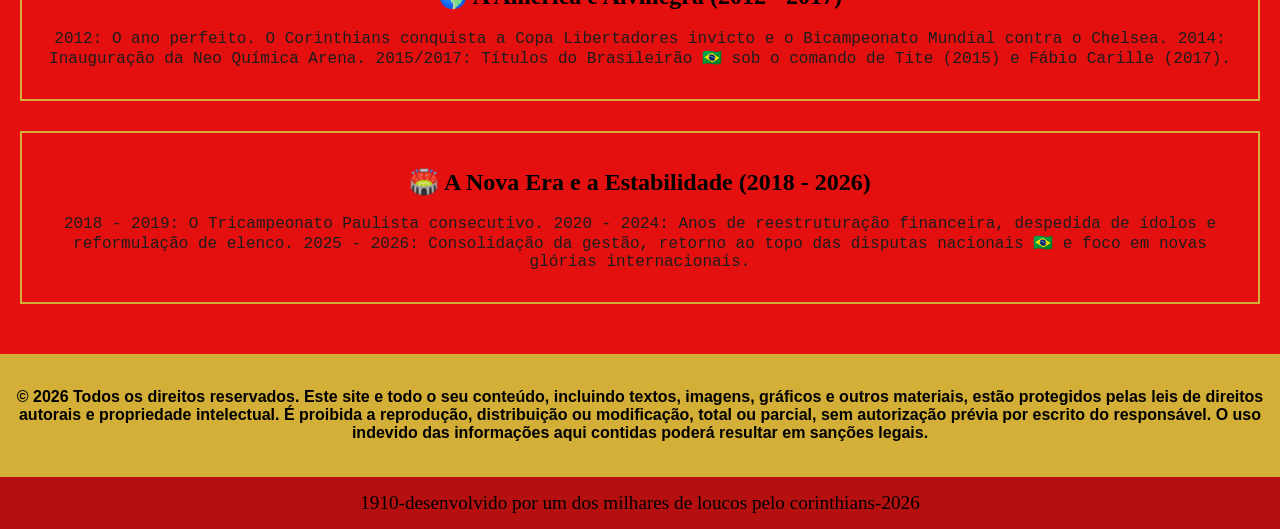
==== commit 380caf34: "09/05/2026" ====
--- a/index.html
+++ b/index.html
@@ -6,7 +6,7 @@
     <title>TODO PODEROSO TIMÃO</title>
     <link rel="stylesheet" href="CSS/style.css" />
   </head>
-  <body>
+  <body class="class-body1">
     <header>
       <h3>Sport Club Corinthians Paulista</h3>
       <a href="https://www.corinthians.com.br/" target="_blank">
@@ -22,7 +22,7 @@
     <nav>
       <ul>
         <a href="index.html">historia</a>
-        <a href="sobre.html">sobre mim</a>
+        <a href="sobre.html">titulos</a>
         <a href="coisas.html">torcida</a>
         <a href="contato.html">Contato</a>
       </ul>
--- a/CSS/style.css
+++ b/CSS/style.css
@@ -63,7 +63,7 @@
   background-color: #080000;
 }
 .class-titulo3 {
-  color: rgb(185, 5, 5);
+  color: #d4af37;
   text-align: center;
   font-family: fantasy;
 }
@@ -99,3 +99,12 @@
 .class-pavilhao9 {
   text-align: center;
 }
+.class-estopimdafiel {
+  text-align: center;
+}
+.class-CoringãoChopp {
+  text-align: center;
+}
+.class-body1 {
+  background-color: #e40f0f;
+}
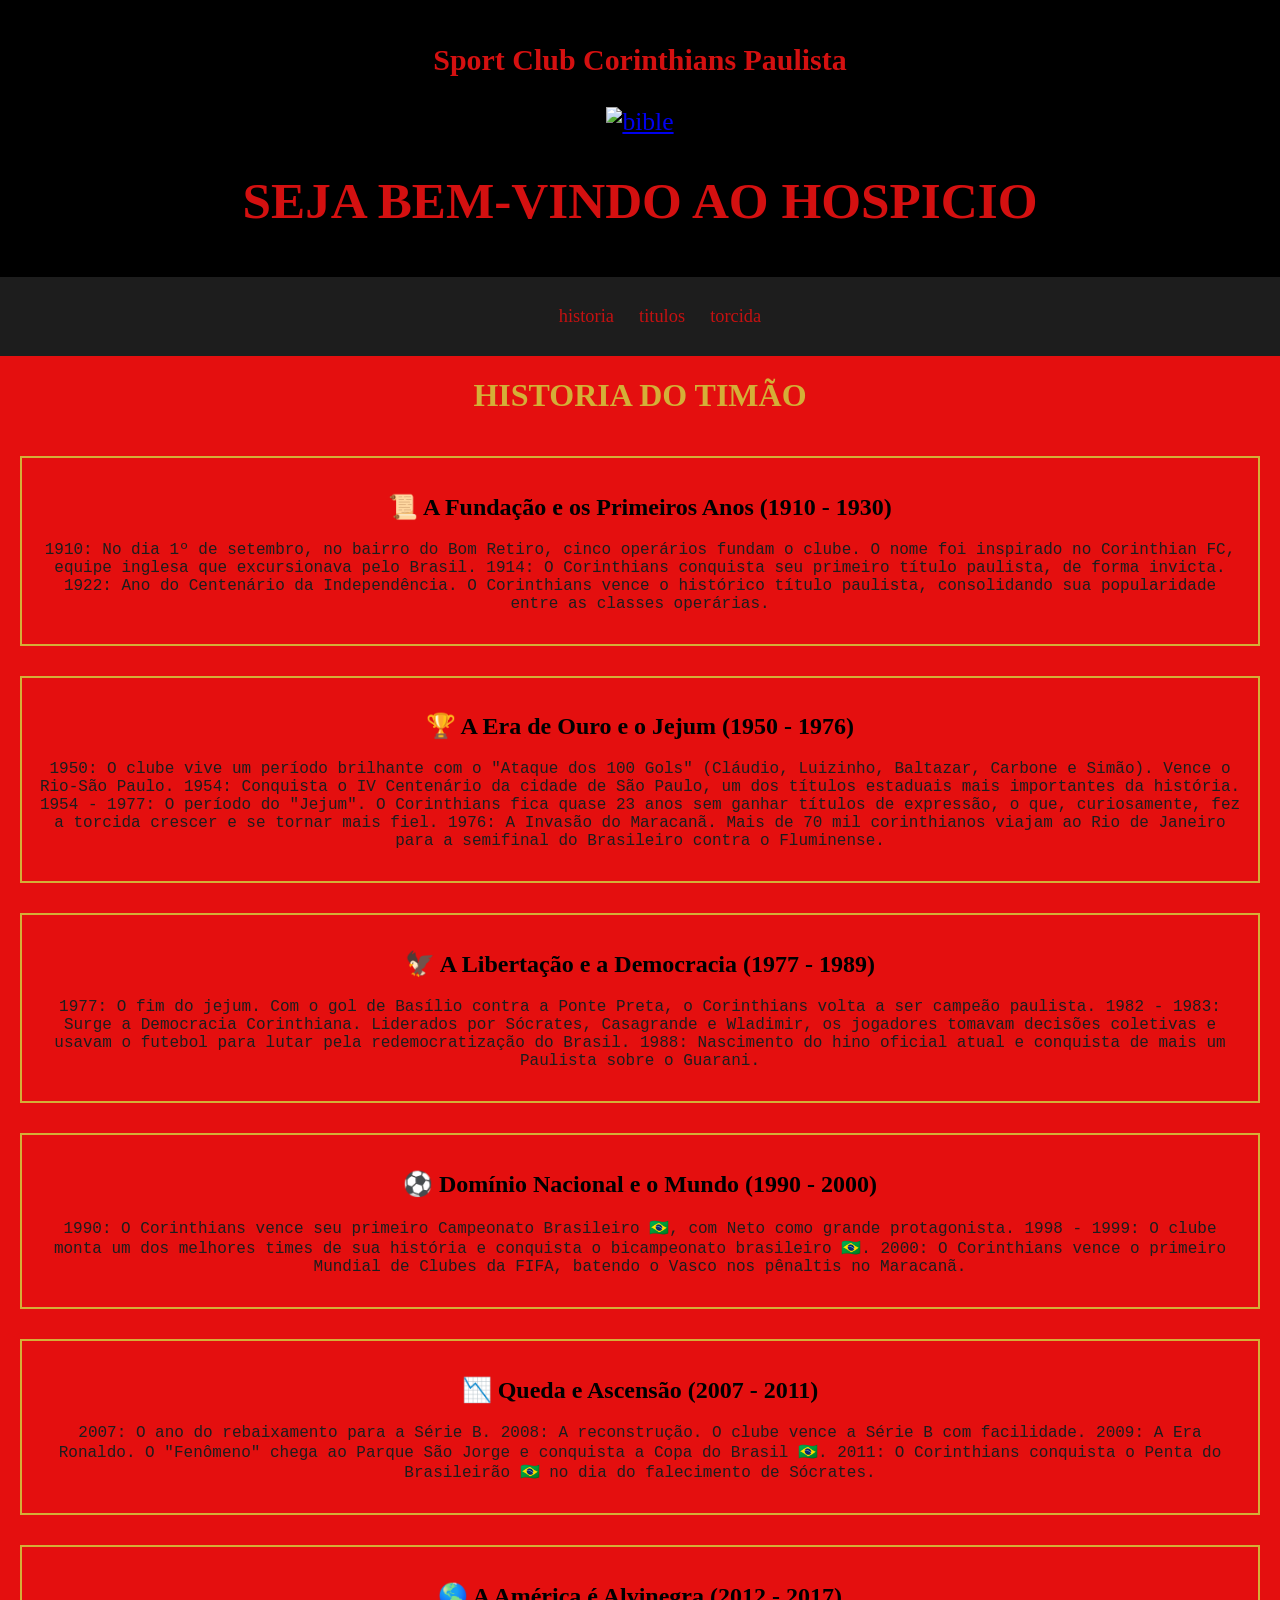
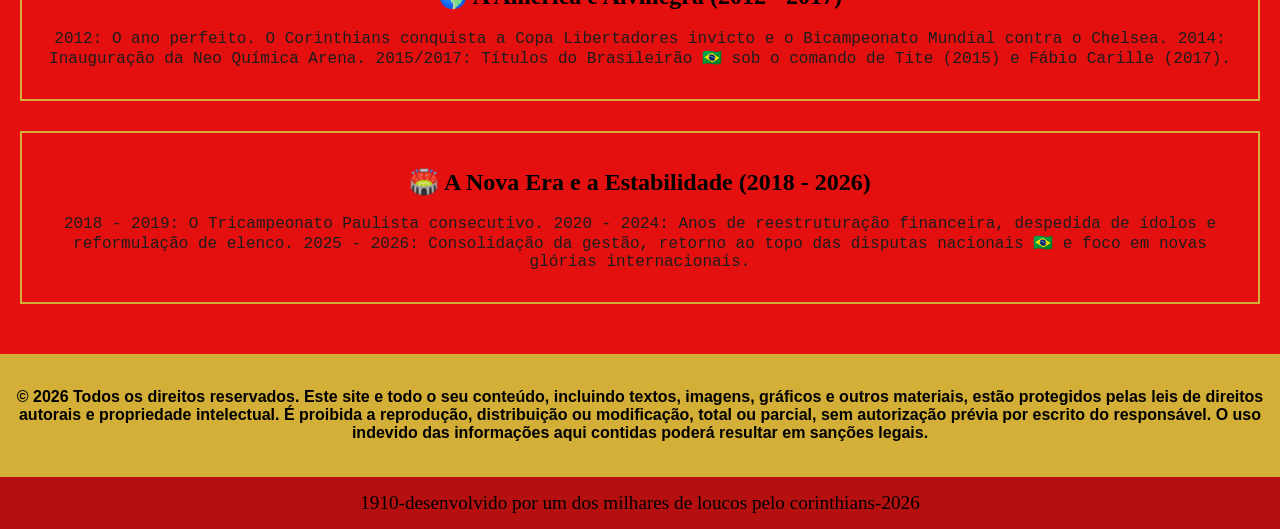
==== commit 011ba339: "TERMINEI !!!!!!!!" ====
--- a/index.html
+++ b/index.html
@@ -18,13 +18,12 @@
         />
       </a>
       <h1>SEJA BEM-VINDO AO HOSPICIO</h1>
-    </header>
+    </header> 
     <nav>
       <ul>
         <a href="index.html">historia</a>
         <a href="sobre.html">titulos</a>
         <a href="coisas.html">torcida</a>
-        <a href="contato.html">Contato</a>
       </ul>
     </nav>
     <h1 class="class-titulo">HISTORIA DO TIMÃO</h1>
--- a/CSS/style.css
+++ b/CSS/style.css
@@ -108,3 +108,47 @@
 .class-body1 {
   background-color: #e40f0f;
 }
+.class-body2 {
+  background-color: #000000;
+}
+.footer-top2 {
+  background-color: #d4af37;
+  text-align: center;
+  padding: 0.5%;
+}
+.class-titulo2 {
+  color: #d4af37;
+  font-family: fantasy;
+  text-align: center;
+}
+.class-subtitulo2 {
+  color: #d4af37;
+  font-family: Georgia, "Times New Roman", Times, serif;
+  text-align: center;
+}
+.class-textitulo {
+  text-align: center;
+  font-family: "Courier New", Courier, monospace;
+  color: #ff0000;
+}
+.class-mundial {
+  text-align: center;
+}
+.class-libertadores {
+  text-align: center;
+}
+.class-brasileirao {
+  text-align: center;
+}
+.class-copadobrasil {
+  text-align: center;
+}
+.class-supercopa {
+  text-align: center;
+}
+.class-paulistao {
+  text-align: center;
+}
+.class-brasileiraob {
+  text-align: center;
+}
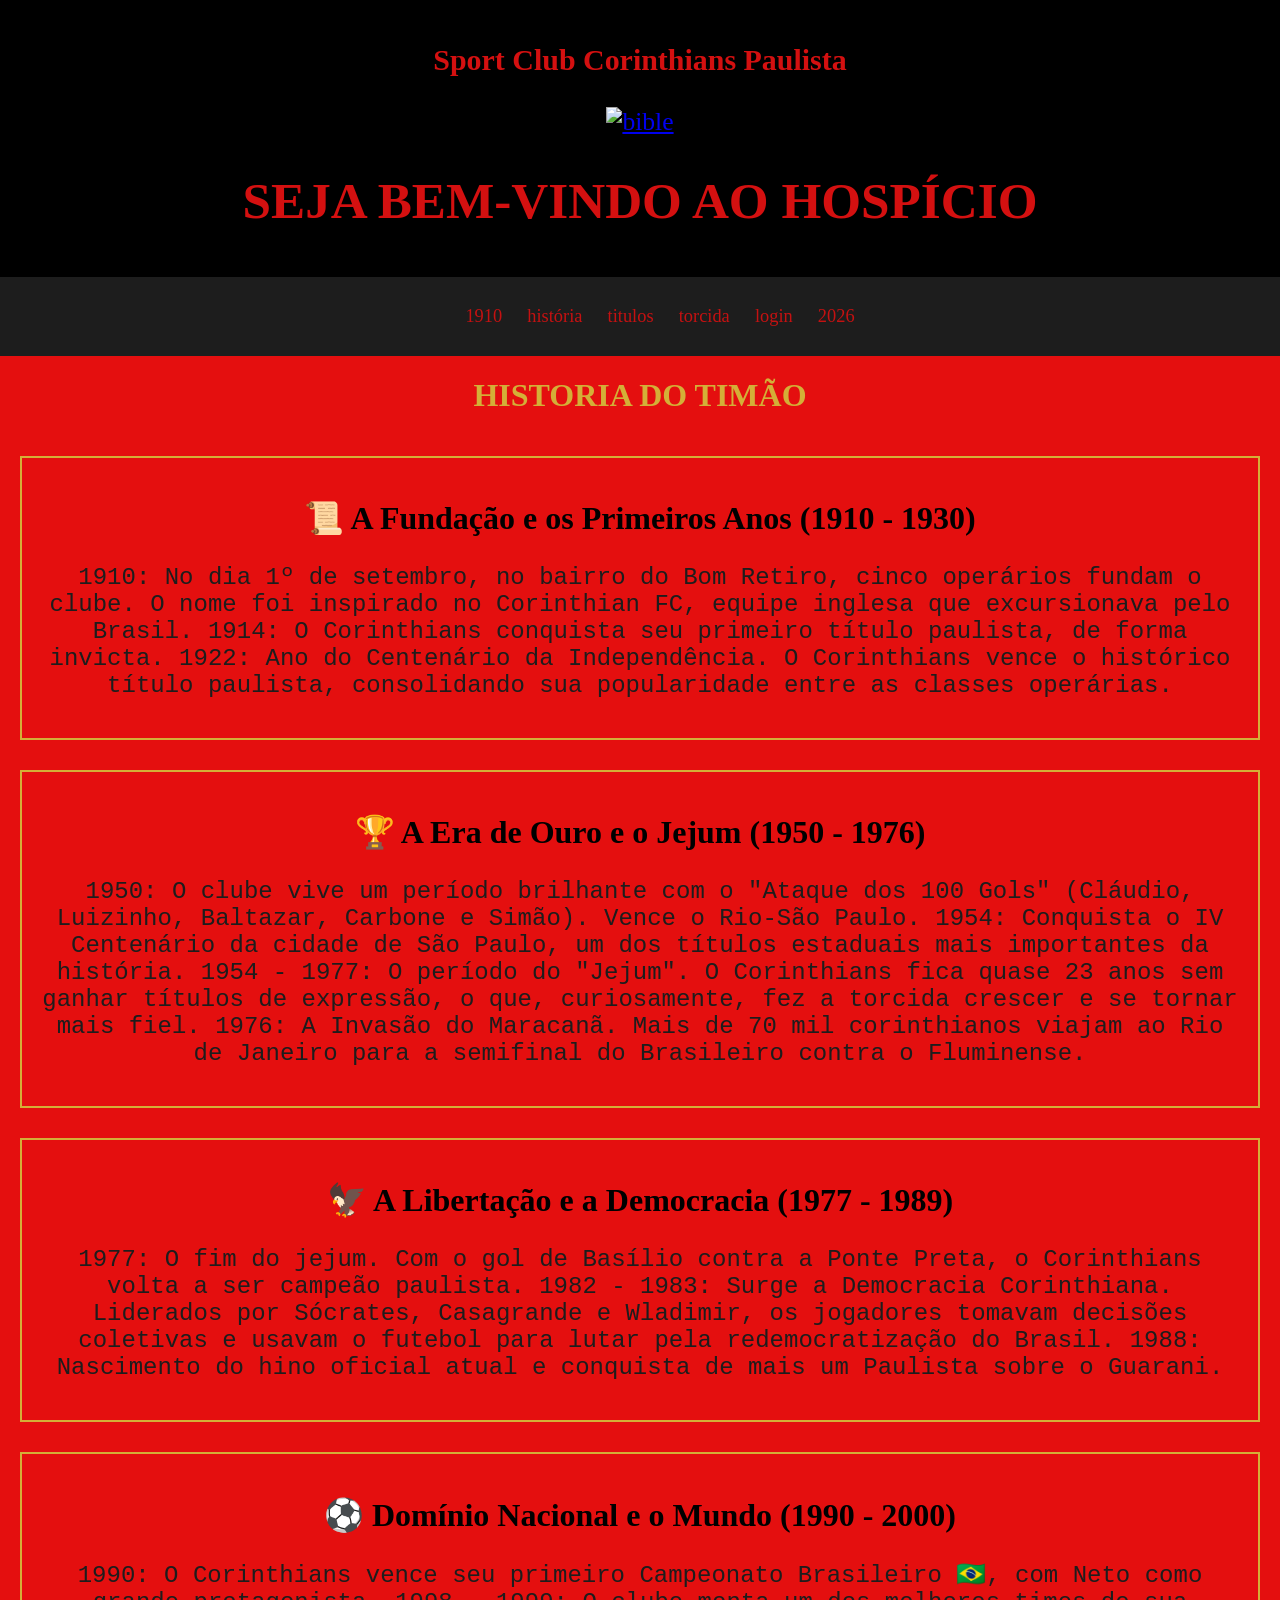
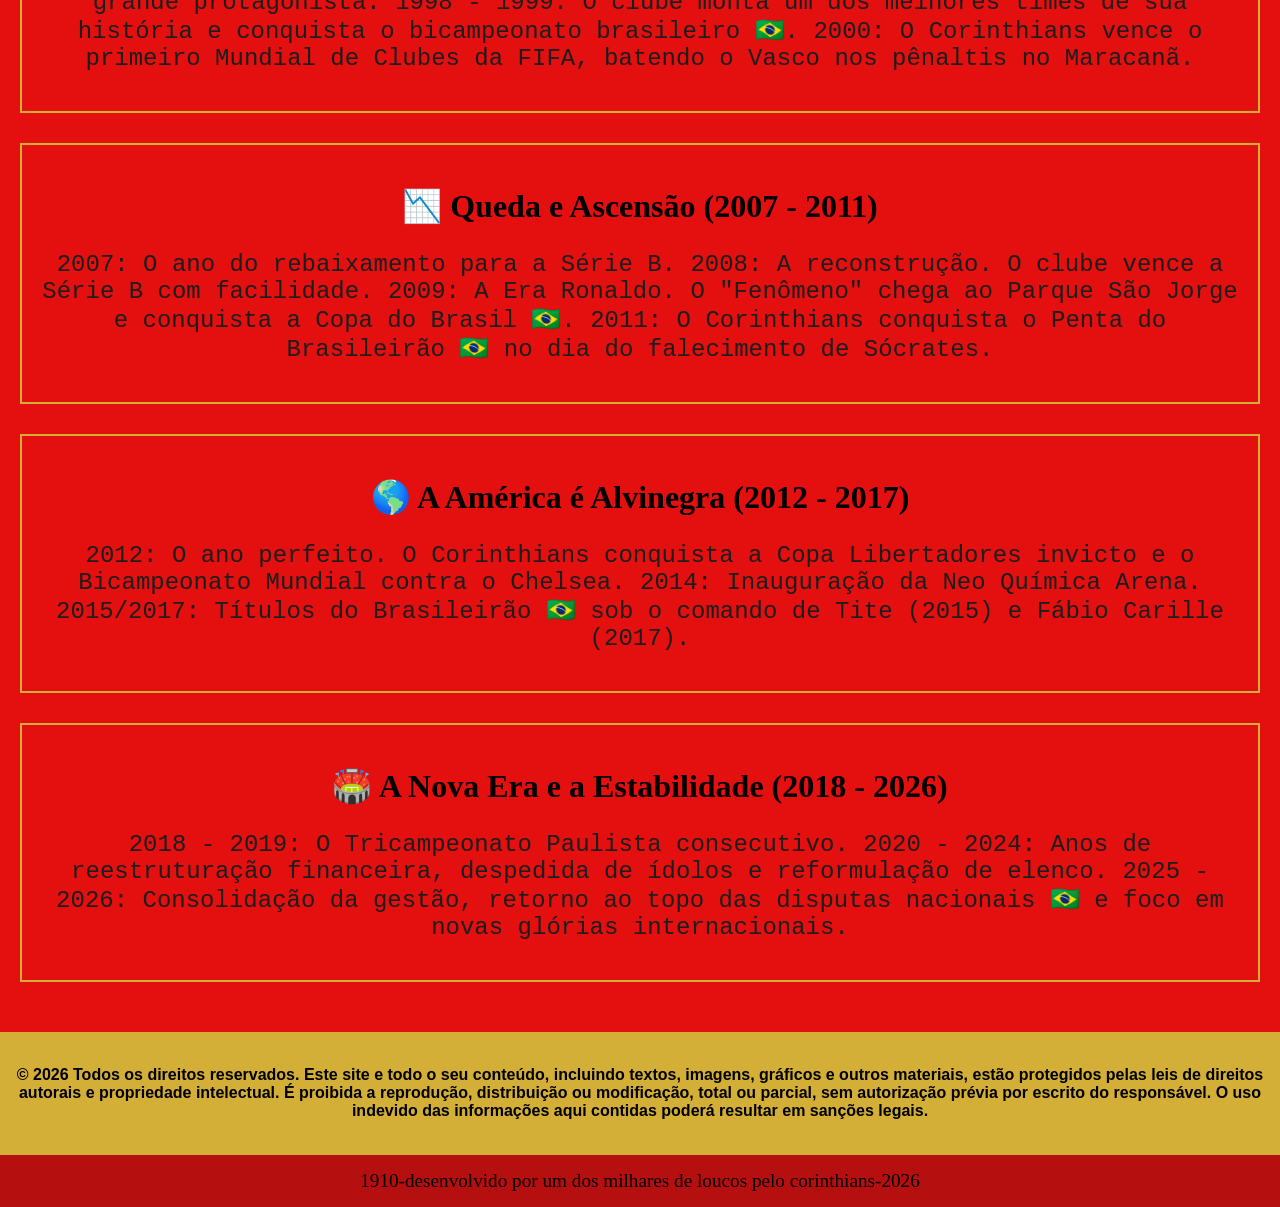
==== commit 67396ab9: "atualização 28/05/2026" ====
--- a/index.html
+++ b/index.html
@@ -17,13 +17,16 @@
           height="175"
         />
       </a>
-      <h1>SEJA BEM-VINDO AO HOSPICIO</h1>
-    </header> 
+      <h1>SEJA BEM-VINDO AO HOSPÍCIO</h1>
+    </header>
     <nav>
       <ul>
-        <a href="index.html">historia</a>
+        <a href="#1910">1910</a>
+        <a href="index.html">história</a>
         <a href="sobre.html">titulos</a>
         <a href="coisas.html">torcida</a>
+        <a href="login.html">login</a>
+        <a href="#2026">2026</a>
       </ul>
     </nav>
     <h1 class="class-titulo">HISTORIA DO TIMÃO</h1>
--- a/CSS/style.css
+++ b/CSS/style.css
@@ -48,6 +48,7 @@
   color: #000000;
   font-family: cursive;
   text-align: center;
+  font-size: xx-large;
 }
 .class-titulo {
   color: #d4af37;
@@ -58,6 +59,7 @@
   text-align: center;
   font-family: "Courier New", Courier, monospace;
   color: #1d1d1d;
+  font-size: x-large;
 }
 .class-body3 {
   background-color: #080000;
@@ -80,15 +82,18 @@
   color: #d4af37;
   text-align: center;
   font-family: serif;
+  font-size: xx-large;
 }
 .class-subtitulo3 {
   color: #b60f0f;
   font-family: Georgia, "Times New Roman", Times, serif;
   text-align: center;
+  font-size: x-large;
 }
 .class-torcidatexto {
   color: #b60f0f;
   text-align: center;
+  font-size: x-large;
 }
 .class-poropopo {
   text-align: center;
@@ -125,11 +130,13 @@
   color: #d4af37;
   font-family: Georgia, "Times New Roman", Times, serif;
   text-align: center;
+  font-size: xx-large;
 }
 .class-textitulo {
   text-align: center;
   font-family: "Courier New", Courier, monospace;
   color: #ff0000;
+  font-size: xx-large;
 }
 .class-mundial {
   text-align: center;
@@ -152,3 +159,19 @@
 .class-brasileiraob {
   text-align: center;
 }
+table {
+  width: 80%;
+  margin: 30px auto;
+  border-collapse: collapse;
+}
+th,
+td {
+  border: 1px solid color(srgb red gold rgb(255, 255, 255));
+  padding: 10px;
+}
+th {
+  background-color: aliceblue;
+}
+tr:hover {
+  background-color: #d4af37;
+}
